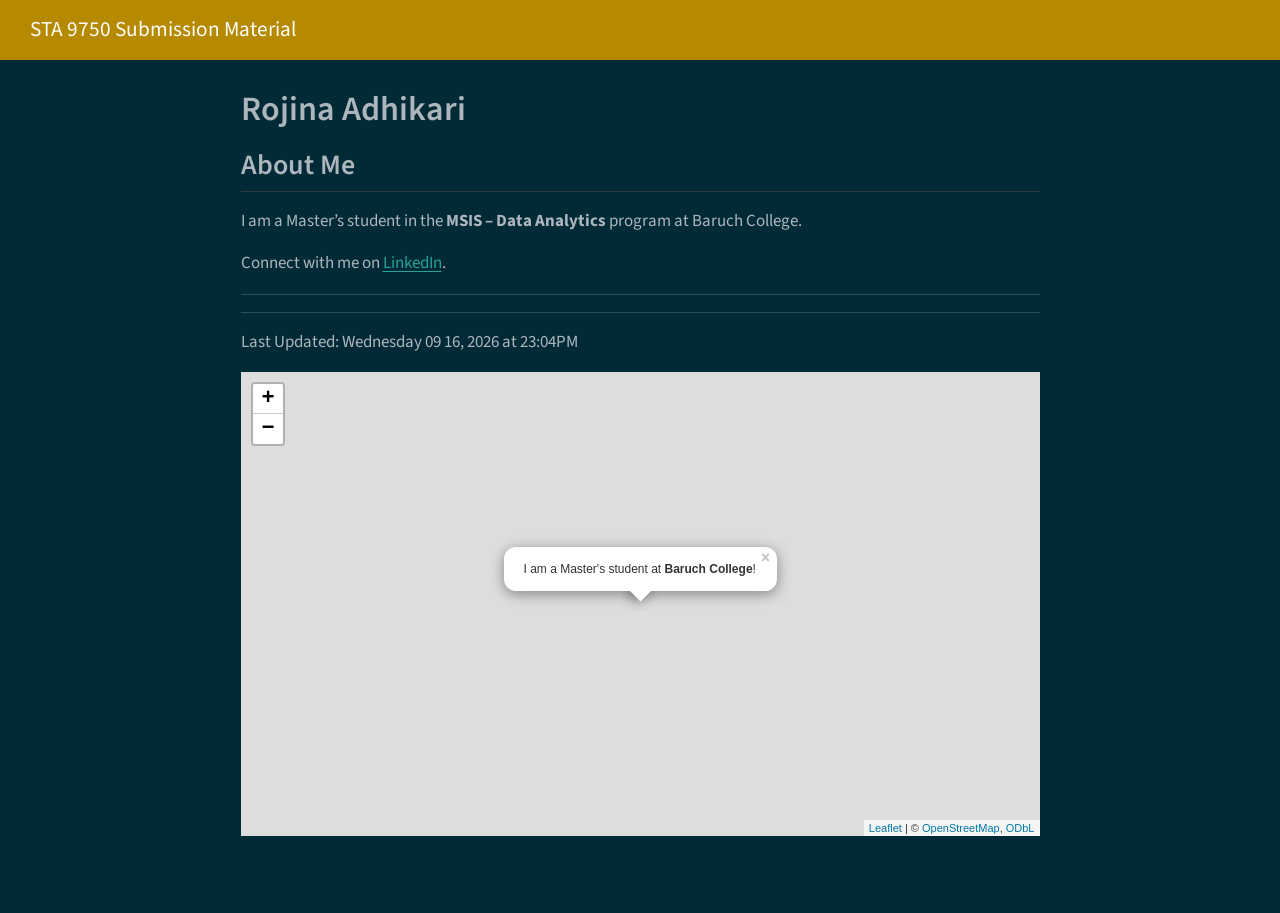
==== docs/index.html @ 3c4ddb69 "adding shotheaa.jpeg to file pane and re-rendering index.qmd" ====
<!DOCTYPE html>
<html xmlns="http://www.w3.org/1999/xhtml" lang="en" xml:lang="en"><head>

<meta charset="utf-8">
<meta name="generator" content="quarto-1.10.18">

<meta name="viewport" content="width=device-width, initial-scale=1.0, user-scalable=yes">


<title>Rojina Adhikari – STA 9750 Submission Material</title>
<style>
/* Default styles provided by pandoc.
** See https://pandoc.org/MANUAL.html#variables-for-html for config info.
*/
span.smallcaps{font-variant: small-caps;}
div.columns{display: flex; gap: 1.5em;}
div.column{flex: auto;}
@media screen {
div.columns{gap: min(4vw, 1.5em);}
div.column{overflow-x: auto;}
}
div.hanging-indent{margin-left: 1.5em; text-indent: -1.5em;}
ul.task-list{list-style: none;}
ul.task-list li input[type="checkbox"] {
  width: 0.8em;
  margin: 0 0.8em 0.2em -1em; /* quarto-specific, see https://github.com/quarto-dev/quarto-cli/issues/4556 */ 
  vertical-align: middle;
}
</style>


<script src="site_libs/quarto-nav/quarto-nav.js"></script>
<script src="site_libs/quarto-nav/headroom.min.js"></script>
<script src="site_libs/clipboard/clipboard.min.js"></script>
<script src="site_libs/quarto-search/autocomplete.umd.js"></script>
<script src="site_libs/quarto-search/fuse.min.js"></script>
<script src="site_libs/quarto-search/quarto-search.js"></script>
<meta name="quarto:offset" content="./">
<script src="site_libs/quarto-html/quarto.js" type="module"></script>
<script src="site_libs/quarto-html/tabsets/tabsets.js" type="module"></script>
<script src="site_libs/quarto-html/popper.min.js"></script>
<script src="site_libs/quarto-html/tippy.umd.min.js"></script>
<script src="site_libs/quarto-html/anchor.min.js"></script>
<link href="site_libs/quarto-html/tippy.css" rel="stylesheet">
<link href="site_libs/quarto-html/quarto-syntax-highlighting-dark-b85bc7c33db8c58e0ec93c3465666fed.css" rel="stylesheet" id="quarto-text-highlighting-styles">
<script src="site_libs/bootstrap/bootstrap.min.js"></script>
<link href="site_libs/bootstrap/bootstrap-icons.css" rel="stylesheet">
<link href="site_libs/bootstrap/bootstrap-e29577d297258c331f65b397c9de7416.min.css" rel="stylesheet" append-hash="true" id="quarto-bootstrap" data-mode="dark">
<script id="quarto-search-options" type="application/json">{
  "location": "navbar",
  "copy-button": false,
  "collapse-after": 3,
  "panel-placement": "end",
  "type": "overlay",
  "limit": 50,
  "keyboard-shortcut": [
    "f",
    "/",
    "s"
  ],
  "show-item-context": false,
  "language": {
    "search-no-results-text": "No results",
    "search-matching-documents-text": "matching documents",
    "search-copy-link-title": "Copy link to search",
    "search-hide-matches-text": "Hide additional matches",
    "search-more-match-text": "more match in this document",
    "search-more-matches-text": "more matches in this document",
    "search-clear-button-title": "Clear",
    "search-text-placeholder": "",
    "search-detached-cancel-button-title": "Cancel",
    "search-submit-button-title": "Submit",
    "search-label": "Search"
  }
}</script>
<link href="site_libs/htmltools-fill-0.5.9/fill.css" rel="stylesheet">
<script src="site_libs/htmlwidgets-1.6.4/htmlwidgets.js"></script>
<script src="site_libs/jquery-3.6.0/jquery-3.6.0.min.js"></script>
<link href="site_libs/leaflet-1.3.1/leaflet.css" rel="stylesheet">
<script src="site_libs/leaflet-1.3.1/leaflet.js"></script>
<link href="site_libs/leafletfix-1.0.0/leafletfix.css" rel="stylesheet">
<script src="site_libs/proj4-2.6.2/proj4.min.js"></script>
<script src="site_libs/Proj4Leaflet-1.0.1/proj4leaflet.js"></script>
<link href="site_libs/rstudio_leaflet-1.3.1/rstudio_leaflet.css" rel="stylesheet">
<script src="site_libs/leaflet-binding-2.2.3/leaflet.js"></script>


</head>

<body class="nav-fixed fullcontent quarto-light">

<div id="quarto-search-results"></div>
  <header id="quarto-header" class="headroom fixed-top">
    <nav class="navbar navbar-expand-lg " data-bs-theme="dark">
      <div class="navbar-container container-fluid">
      <div class="navbar-brand-container mx-auto">
    <a class="navbar-brand" href="./index.html">
    <span class="navbar-title">STA 9750 Submission Material</span>
    </a>
  </div>
        <div class="quarto-navbar-tools tools-end">
</div>
      </div> <!-- /container-fluid -->
    </nav>
</header>
<!-- content -->
<div id="quarto-content" class="quarto-container page-columns page-rows-contents page-layout-article page-navbar">
<!-- sidebar -->
<!-- margin-sidebar -->
    
<!-- main -->
<main class="content" id="quarto-document-content">

<header id="title-block-header" class="quarto-title-block default">
<div class="quarto-title">
<h1 class="title">Rojina Adhikari</h1>
</div>



<div class="quarto-title-meta">

    
  
    
  </div>
  


</header>


<section id="about-me" class="level2">
<h2 class="anchored" data-anchor-id="about-me">About Me</h2>
<p>I am a Master’s student in the <strong>MSIS – Data Analytics</strong> program at Baruch College.</p>
<p>Connect with me on <a href="https://www.linkedin.com/in/rojina-adhikari-506b01144/">LinkedIn</a>.</p>
<hr>
<hr>
<p>Last Updated: Wednesday 09 16, 2026 at 23:04PM</p>
<div class="cell">
<div class="cell-output-display">
<div class="leaflet html-widget html-fill-item" id="htmlwidget-30b419564582009ee73a" style="width:100%;height:464px;"></div>
<script type="application/json" data-for="htmlwidget-30b419564582009ee73a">{"x":{"options":{"crs":{"crsClass":"L.CRS.EPSG3857","code":null,"proj4def":null,"projectedBounds":null,"options":{}}},"calls":[{"method":"addTiles","args":["https://{s}.tile.openstreetmap.org/{z}/{x}/{y}.png",null,null,{"minZoom":0,"maxZoom":18,"tileSize":256,"subdomains":"abc","errorTileUrl":"","tms":false,"noWrap":false,"zoomOffset":0,"zoomReverse":false,"opacity":1,"zIndex":1,"detectRetina":false,"attribution":"&copy; <a href=\"https://openstreetmap.org/copyright/\">OpenStreetMap<\/a>,  <a href=\"https://opendatacommons.org/licenses/odbl/\">ODbL<\/a>"}]},{"method":"addPopups","args":[40.74028,-73.98333,"I am a Master's student at <b>Baruch College<\/b>!",null,null,{"maxWidth":300,"minWidth":50,"autoPan":true,"keepInView":false,"closeButton":true,"className":""}]}],"setView":[[40.74028,-73.98333],17,[]],"limits":{"lat":[40.74028,40.74028],"lng":[-73.98333,-73.98333]}},"evals":[],"jsHooks":[]}</script>
</div>
</div>


</section>

</main> <!-- /main -->
<script id="quarto-html-after-body" type="application/javascript">
  window.document.addEventListener("DOMContentLoaded", function (event) {
    const icon = "";
    const anchorJS = new window.AnchorJS();
    anchorJS.options = {
      placement: 'right',
      icon: icon
    };
    anchorJS.add('.anchored');
    const isCodeAnnotation = (el) => {
      for (const clz of el.classList) {
        if (clz.startsWith('code-annotation-')) {                     
          return true;
        }
      }
      return false;
    }
    const onCopySuccess = function(e) {
      // button target
      const button = e.trigger;
      // don't keep focus
      button.blur();
      // flash "checked"
      button.classList.add('code-copy-button-checked');
      var currentTitle = button.getAttribute("title");
      button.setAttribute("title", "Copied!");
      let tooltip;
      if (window.bootstrap) {
        button.setAttribute("data-bs-toggle", "tooltip");
        button.setAttribute("data-bs-placement", "left");
        button.setAttribute("data-bs-title", "Copied!");
        tooltip = new bootstrap.Tooltip(button, 
          { trigger: "manual", 
            customClass: "code-copy-button-tooltip",
            offset: [0, -8]});
        tooltip.show();    
      }
      setTimeout(function() {
        if (tooltip) {
          tooltip.hide();
          button.removeAttribute("data-bs-title");
          button.removeAttribute("data-bs-toggle");
          button.removeAttribute("data-bs-placement");
        }
        button.setAttribute("title", currentTitle);
        button.classList.remove('code-copy-button-checked');
      }, 1000);
      // clear code selection
      e.clearSelection();
    }
    const getTextToCopy = function(trigger) {
      const outerScaffold = trigger.parentElement.cloneNode(true);
      const codeEl = outerScaffold.querySelector('code');
      for (const childEl of codeEl.children) {
        if (isCodeAnnotation(childEl)) {
          childEl.remove();
        }
      }
      return codeEl.innerText;
    }
    const clipboard = new window.ClipboardJS('.code-copy-button:not([data-in-quarto-modal])', {
      text: getTextToCopy
    });
    clipboard.on('success', onCopySuccess);
    if (window.document.getElementById('quarto-embedded-source-code-modal')) {
      const clipboardModal = new window.ClipboardJS('.code-copy-button[data-in-quarto-modal]', {
        text: getTextToCopy,
        container: window.document.getElementById('quarto-embedded-source-code-modal')
      });
      clipboardModal.on('success', onCopySuccess);
    }
      var localhostRegex = new RegExp(/^(?:http|https):\/\/localhost\:?[0-9]*\//);
      var mailtoRegex = new RegExp(/^mailto:/);
        var filterRegex = new RegExp("https:\/\/rojina-adhikari1\.github\.io\/STA9750-2026-FALL\/");
      var isInternal = (href) => {
          return filterRegex.test(href) || localhostRegex.test(href) || mailtoRegex.test(href);
      }
      // Inspect non-navigation links and adorn them if external
     var links = window.document.querySelectorAll('a[href]:not(.nav-link):not(.navbar-brand):not(.toc-action):not(.sidebar-link):not(.sidebar-item-toggle):not(.pagination-link):not(.no-external):not([aria-hidden]):not(.dropdown-item):not(.quarto-navigation-tool):not(.about-link)');
      for (var i=0; i<links.length; i++) {
        const link = links[i];
        if (!isInternal(link.href)) {
          // undo the damage that might have been done by quarto-nav.js in the case of
          // links that we want to consider external
          if (link.dataset.originalHref !== undefined) {
            link.href = link.dataset.originalHref;
          }
        }
      }
    function tippyHover(el, contentFn, onTriggerFn, onUntriggerFn) {
      const config = {
        allowHTML: true,
        maxWidth: 500,
        delay: 100,
        arrow: false,
        appendTo: function(el) {
            return el.parentElement;
        },
        interactive: true,
        interactiveBorder: 10,
        theme: 'quarto',
        placement: 'bottom-start',
      };
      if (contentFn) {
        config.content = contentFn;
      }
      if (onTriggerFn) {
        config.onTrigger = onTriggerFn;
      }
      if (onUntriggerFn) {
        config.onUntrigger = onUntriggerFn;
      }
      window.tippy(el, config); 
    }
    const noterefs = window.document.querySelectorAll('a[role="doc-noteref"]');
    for (var i=0; i<noterefs.length; i++) {
      const ref = noterefs[i];
      tippyHover(ref, function() {
        // use id or data attribute instead here
        let href = ref.getAttribute('data-footnote-href') || ref.getAttribute('href');
        try { href = new URL(href).hash; } catch {}
        const id = href.replace(/^#\/?/, "");
        const note = window.document.getElementById(id);
        if (note) {
          return note.innerHTML;
        } else {
          return "";
        }
      });
    }
    const xrefs = window.document.querySelectorAll('a.quarto-xref');
    const processXRef = (id, note) => {
      // Strip column container classes
      const stripColumnClz = (el) => {
        el.classList.remove("page-full", "page-columns");
        if (el.children) {
          for (const child of el.children) {
            stripColumnClz(child);
          }
        }
      }
      stripColumnClz(note)
      if (id === null || id.startsWith('sec-')) {
        // Special case sections, only their first couple elements
        const container = document.createElement("div");
        if (note.children && note.children.length > 2) {
          container.appendChild(note.children[0].cloneNode(true));
          for (let i = 1; i < note.children.length; i++) {
            const child = note.children[i];
            if (child.tagName === "P" && child.innerText === "") {
              continue;
            } else {
              container.appendChild(child.cloneNode(true));
              break;
            }
          }
          if (window.Quarto?.typesetMath) {
            window.Quarto.typesetMath(container);
          }
          return container.innerHTML
        } else {
          if (window.Quarto?.typesetMath) {
            window.Quarto.typesetMath(note);
          }
          return note.innerHTML;
        }
      } else {
        // Remove any anchor links if they are present
        const anchorLink = note.querySelector('a.anchorjs-link');
        if (anchorLink) {
          anchorLink.remove();
        }
        if (window.Quarto?.typesetMath) {
          window.Quarto.typesetMath(note);
        }
        if (note.classList.contains("callout")) {
          return note.outerHTML;
        } else {
          return note.innerHTML;
        }
      }
    }
    for (var i=0; i<xrefs.length; i++) {
      const xref = xrefs[i];
      tippyHover(xref, undefined, function(instance) {
        instance.disable();
        let url = xref.getAttribute('href');
        let hash = undefined; 
        if (url.startsWith('#')) {
          hash = url;
        } else {
          try { hash = new URL(url).hash; } catch {}
        }
        if (hash) {
          const id = hash.replace(/^#\/?/, "");
          const note = window.document.getElementById(id);
          if (note !== null) {
            try {
              const html = processXRef(id, note.cloneNode(true));
              instance.setContent(html);
            } finally {
              instance.enable();
              instance.show();
            }
          } else {
            // See if we can fetch this
            fetch(url.split('#')[0])
            .then(res => res.text())
            .then(html => {
              const parser = new DOMParser();
              const htmlDoc = parser.parseFromString(html, "text/html");
              const note = htmlDoc.getElementById(id);
              if (note !== null) {
                const html = processXRef(id, note);
                instance.setContent(html);
              } 
            }).finally(() => {
              instance.enable();
              instance.show();
            });
          }
        } else {
          // See if we can fetch a full url (with no hash to target)
          // This is a special case and we should probably do some content thinning / targeting
          fetch(url)
          .then(res => res.text())
          .then(html => {
            const parser = new DOMParser();
            const htmlDoc = parser.parseFromString(html, "text/html");
            const note = htmlDoc.querySelector('main.content');
            if (note !== null) {
              // This should only happen for chapter cross references
              // (since there is no id in the URL)
              // remove the first header
              if (note.children.length > 0 && note.children[0].tagName === "HEADER") {
                note.children[0].remove();
              }
              const html = processXRef(null, note);
              instance.setContent(html);
            } 
          }).finally(() => {
            instance.enable();
            instance.show();
          });
        }
      }, function(instance) {
      });
    }
        let selectedAnnoteEl;
        const selectorForAnnotation = ( cell, annotation) => {
          let cellAttr = 'data-code-cell="' + cell + '"';
          let lineAttr = 'data-code-annotation="' +  annotation + '"';
          const selector = 'span[' + cellAttr + '][' + lineAttr + ']';
          return selector;
        }
        const selectCodeLines = (annoteEl) => {
          const doc = window.document;
          const targetCell = annoteEl.getAttribute("data-target-cell");
          const targetAnnotation = annoteEl.getAttribute("data-target-annotation");
          const annoteSpan = window.document.querySelector(selectorForAnnotation(targetCell, targetAnnotation));
          const lines = annoteSpan.getAttribute("data-code-lines").split(",");
          const lineIds = lines.map((line) => {
            return targetCell + "-" + line;
          })
          let top = null;
          let height = null;
          let parent = null;
          if (lineIds.length > 0) {
              //compute the position of the single el (top and bottom and make a div)
              const el = window.document.getElementById(lineIds[0]);
              top = el.offsetTop;
              height = el.offsetHeight;
              parent = el.parentElement.parentElement;
            if (lineIds.length > 1) {
              const lastEl = window.document.getElementById(lineIds[lineIds.length - 1]);
              const bottom = lastEl.offsetTop + lastEl.offsetHeight;
              height = bottom - top;
            }
            if (top !== null && height !== null && parent !== null) {
              // cook up a div (if necessary) and position it 
              let div = window.document.getElementById("code-annotation-line-highlight");
              if (div === null) {
                div = window.document.createElement("div");
                div.setAttribute("id", "code-annotation-line-highlight");
                div.style.position = 'absolute';
                parent.appendChild(div);
              }
              div.style.top = top - 2 + "px";
              div.style.height = height + 4 + "px";
              div.style.left = 0;
              let gutterDiv = window.document.getElementById("code-annotation-line-highlight-gutter");
              if (gutterDiv === null) {
                gutterDiv = window.document.createElement("div");
                gutterDiv.setAttribute("id", "code-annotation-line-highlight-gutter");
                gutterDiv.style.position = 'absolute';
                const codeCell = window.document.getElementById(targetCell);
                const gutter = codeCell.querySelector('.code-annotation-gutter');
                gutter.appendChild(gutterDiv);
              }
              gutterDiv.style.top = top - 2 + "px";
              gutterDiv.style.height = height + 4 + "px";
            }
            selectedAnnoteEl = annoteEl;
          }
        };
        const unselectCodeLines = () => {
          const elementsIds = ["code-annotation-line-highlight", "code-annotation-line-highlight-gutter"];
          elementsIds.forEach((elId) => {
            const div = window.document.getElementById(elId);
            if (div) {
              div.remove();
            }
          });
          selectedAnnoteEl = undefined;
        };
          // Handle positioning of the toggle
      window.addEventListener(
        "resize",
        throttle(() => {
          elRect = undefined;
          if (selectedAnnoteEl) {
            selectCodeLines(selectedAnnoteEl);
          }
        }, 10)
      );
      function throttle(fn, ms) {
      let throttle = false;
      let timer;
        return (...args) => {
          if(!throttle) { // first call gets through
              fn.apply(this, args);
              throttle = true;
          } else { // all the others get throttled
              if(timer) clearTimeout(timer); // cancel #2
              timer = setTimeout(() => {
                fn.apply(this, args);
                timer = throttle = false;
              }, ms);
          }
        };
      }
        // Attach click handler to the DT
        const annoteDls = window.document.querySelectorAll('dt[data-target-cell]');
        for (const annoteDlNode of annoteDls) {
          annoteDlNode.addEventListener('click', (event) => {
            const clickedEl = event.target;
            if (clickedEl !== selectedAnnoteEl) {
              unselectCodeLines();
              const activeEl = window.document.querySelector('dt[data-target-cell].code-annotation-active');
              if (activeEl) {
                activeEl.classList.remove('code-annotation-active');
              }
              selectCodeLines(clickedEl);
              clickedEl.classList.add('code-annotation-active');
            } else {
              // Unselect the line
              unselectCodeLines();
              clickedEl.classList.remove('code-annotation-active');
            }
          });
        }
    const findCites = (el) => {
      const parentEl = el.parentElement;
      if (parentEl) {
        const cites = parentEl.dataset.cites;
        if (cites) {
          return {
            el,
            cites: cites.split(' ')
          };
        } else {
          return findCites(el.parentElement)
        }
      } else {
        return undefined;
      }
    };
    var bibliorefs = window.document.querySelectorAll('a[role="doc-biblioref"]');
    for (var i=0; i<bibliorefs.length; i++) {
      const ref = bibliorefs[i];
      const citeInfo = findCites(ref);
      if (citeInfo) {
        tippyHover(citeInfo.el, function() {
          var popup = window.document.createElement('div');
          citeInfo.cites.forEach(function(cite) {
            var citeDiv = window.document.createElement('div');
            citeDiv.classList.add('hanging-indent');
            citeDiv.classList.add('csl-entry');
            var biblioDiv = window.document.getElementById('ref-' + cite);
            if (biblioDiv) {
              citeDiv.innerHTML = biblioDiv.innerHTML;
            }
            popup.appendChild(citeDiv);
          });
          return popup.innerHTML;
        });
      }
    }
  });
  </script>
</div> <!-- /content -->




</body></html>
---- docs/site_libs/quarto-html/tippy.css ----
.tippy-box[data-animation=fade][data-state=hidden]{opacity:0}[data-tippy-root]{max-width:calc(100vw - 10px)}.tippy-box{position:relative;background-color:#333;color:#fff;border-radius:4px;font-size:14px;line-height:1.4;white-space:normal;outline:0;transition-property:transform,visibility,opacity}.tippy-box[data-placement^=top]>.tippy-arrow{bottom:0}.tippy-box[data-placement^=top]>.tippy-arrow:before{bottom:-7px;left:0;border-width:8px 8px 0;border-top-color:initial;transform-origin:center top}.tippy-box[data-placement^=bottom]>.tippy-arrow{top:0}.tippy-box[data-placement^=bottom]>.tippy-arrow:before{top:-7px;left:0;border-width:0 8px 8px;border-bottom-color:initial;transform-origin:center bottom}.tippy-box[data-placement^=left]>.tippy-arrow{right:0}.tippy-box[data-placement^=left]>.tippy-arrow:before{border-width:8px 0 8px 8px;border-left-color:initial;right:-7px;transform-origin:center left}.tippy-box[data-placement^=right]>.tippy-arrow{left:0}.tippy-box[data-placement^=right]>.tippy-arrow:before{left:-7px;border-width:8px 8px 8px 0;border-right-color:initial;transform-origin:center right}.tippy-box[data-inertia][data-state=visible]{transition-timing-function:cubic-bezier(.54,1.5,.38,1.11)}.tippy-arrow{width:16px;height:16px;color:#333}.tippy-arrow:before{content:"";position:absolute;border-color:transparent;border-style:solid}.tippy-content{position:relative;padding:5px 9px;z-index:1}
---- docs/site_libs/quarto-html/quarto-syntax-highlighting-dark-b85bc7c33db8c58e0ec93c3465666fed.css ----
/* quarto syntax highlight colors */
:root {
  --quarto-hl-al-color: #f07178;
  --quarto-hl-an-color: #d4d0ab;
  --quarto-hl-at-color: #00e0e0;
  --quarto-hl-bn-color: #d4d0ab;
  --quarto-hl-bu-color: #abe338;
  --quarto-hl-ch-color: #abe338;
  --quarto-hl-co-color: #f8f8f2;
  --quarto-hl-cv-color: #ffd700;
  --quarto-hl-cn-color: #ffd700;
  --quarto-hl-cf-color: #ffa07a;
  --quarto-hl-dt-color: #ffa07a;
  --quarto-hl-dv-color: #d4d0ab;
  --quarto-hl-do-color: #f8f8f2;
  --quarto-hl-er-color: #f07178;
  --quarto-hl-ex-color: #00e0e0;
  --quarto-hl-fl-color: #d4d0ab;
  --quarto-hl-fu-color: #ffa07a;
  --quarto-hl-im-color: #abe338;
  --quarto-hl-in-color: #d4d0ab;
  --quarto-hl-kw-color: #ffa07a;
  --quarto-hl-op-color: #ffa07a;
  --quarto-hl-ot-color: #00e0e0;
  --quarto-hl-pp-color: #dcc6e0;
  --quarto-hl-re-color: #00e0e0;
  --quarto-hl-sc-color: #abe338;
  --quarto-hl-ss-color: #abe338;
  --quarto-hl-st-color: #abe338;
  --quarto-hl-va-color: #00e0e0;
  --quarto-hl-vs-color: #abe338;
  --quarto-hl-wa-color: #dcc6e0;
}

/* other quarto variables */
:root {
  --quarto-font-monospace: SFMono-Regular, Menlo, Monaco, Consolas, "Liberation Mono", "Courier New", monospace;
}

/* syntax highlight based on Pandoc's rules */
pre > code.sourceCode > span {
  color: #f8f8f2;
}

code.sourceCode > span {
  color: #f8f8f2;
}

div.sourceCode,
div.sourceCode pre.sourceCode {
  color: #f8f8f2;
}

/* Normal */
code span {
  color: #f8f8f2;
}

/* Alert */
code span.al {
  color: #f07178;
}

/* Annotation */
code span.an {
  color: #d4d0ab;
}

/* Attribute */
code span.at {
  color: #00e0e0;
}

/* BaseN */
code span.bn {
  color: #d4d0ab;
}

/* BuiltIn */
code span.bu {
  color: #abe338;
}

/* ControlFlow */
code span.cf {
  font-weight: bold;
  color: #ffa07a;
}

/* Char */
code span.ch {
  color: #abe338;
}

/* Constant */
code span.cn {
  color: #ffd700;
}

/* Comment */
code span.co {
  font-style: italic;
  color: #f8f8f2;
}

/* CommentVar */
code span.cv {
  color: #ffd700;
}

/* Documentation */
code span.do {
  color: #f8f8f2;
}

/* DataType */
code span.dt {
  color: #ffa07a;
}

/* DecVal */
code span.dv {
  color: #d4d0ab;
}

/* Error */
code span.er {
  color: #f07178;
  text-decoration: underline;
}

/* Extension */
code span.ex {
  font-weight: bold;
  color: #00e0e0;
}

/* Float */
code span.fl {
  color: #d4d0ab;
}

/* Function */
code span.fu {
  color: #ffa07a;
}

/* Import */
code span.im {
  color: #abe338;
}

/* Information */
code span.in {
  color: #d4d0ab;
}

/* Keyword */
code span.kw {
  font-weight: bold;
  color: #ffa07a;
}

/* Operator */
code span.op {
  color: #ffa07a;
}

/* Other */
code span.ot {
  color: #00e0e0;
}

/* Preprocessor */
code span.pp {
  color: #dcc6e0;
}

/* RegionMarker */
code span.re {
  background-color: #f8f8f2;
  color: #00e0e0;
}

/* SpecialChar */
code span.sc {
  color: #abe338;
}

/* SpecialString */
code span.ss {
  color: #abe338;
}

/* String */
code span.st {
  color: #abe338;
}

/* Variable */
code span.va {
  color: #00e0e0;
}

/* VerbatimString */
code span.vs {
  color: #abe338;
}

/* Warning */
code span.wa {
  color: #dcc6e0;
}

.prevent-inlining {
  content: "</";
}

/*# sourceMappingURL=4ed8f1090dec6531da29ab00902aa718.css.map */
---- docs/site_libs/htmltools-fill-0.5.9/fill.css ----
@layer htmltools {
  .html-fill-container {
    display: flex;
    flex-direction: column;
    /* Prevent the container from expanding vertically or horizontally beyond its
    parent's constraints. */
    min-height: 0;
    min-width: 0;
  }
  .html-fill-container > .html-fill-item {
    /* Fill items can grow and shrink freely within
    available vertical space in fillable container */
    flex: 1 1 auto;
    min-height: 0;
    min-width: 0;
  }
  .html-fill-container > :not(.html-fill-item) {
    /* Prevent shrinking or growing of non-fill items */
    flex: 0 0 auto;
  }
}
---- docs/site_libs/leafletfix-1.0.0/leafletfix.css ----
/* Work around CSS properties introduced on img by bootstrap */
img.leaflet-tile {
  padding: 0;
  margin: 0;
  border-radius: 0;
  border: none;
}
.leaflet .info {
  padding: 6px 8px;
  font: 14px/16px Arial, Helvetica, sans-serif;
  background: white;
  background: rgba(255,255,255,0.8);
  box-shadow: 0 0 15px rgba(0,0,0,0.2);
  border-radius: 5px;
}
.leaflet .legend {
  line-height: 18px;
  color: #555;
}
.leaflet .legend svg text {
  fill: #555;
}
.leaflet .legend svg line {
  stroke: #555;
}
.leaflet .legend i {
  width: 18px;
  height: 18px;
  margin-right: 4px;
  opacity: 0.7;
  display: inline-block;
  vertical-align: top;
  /*For IE 7*/
  zoom: 1;
  *display: inline;
}
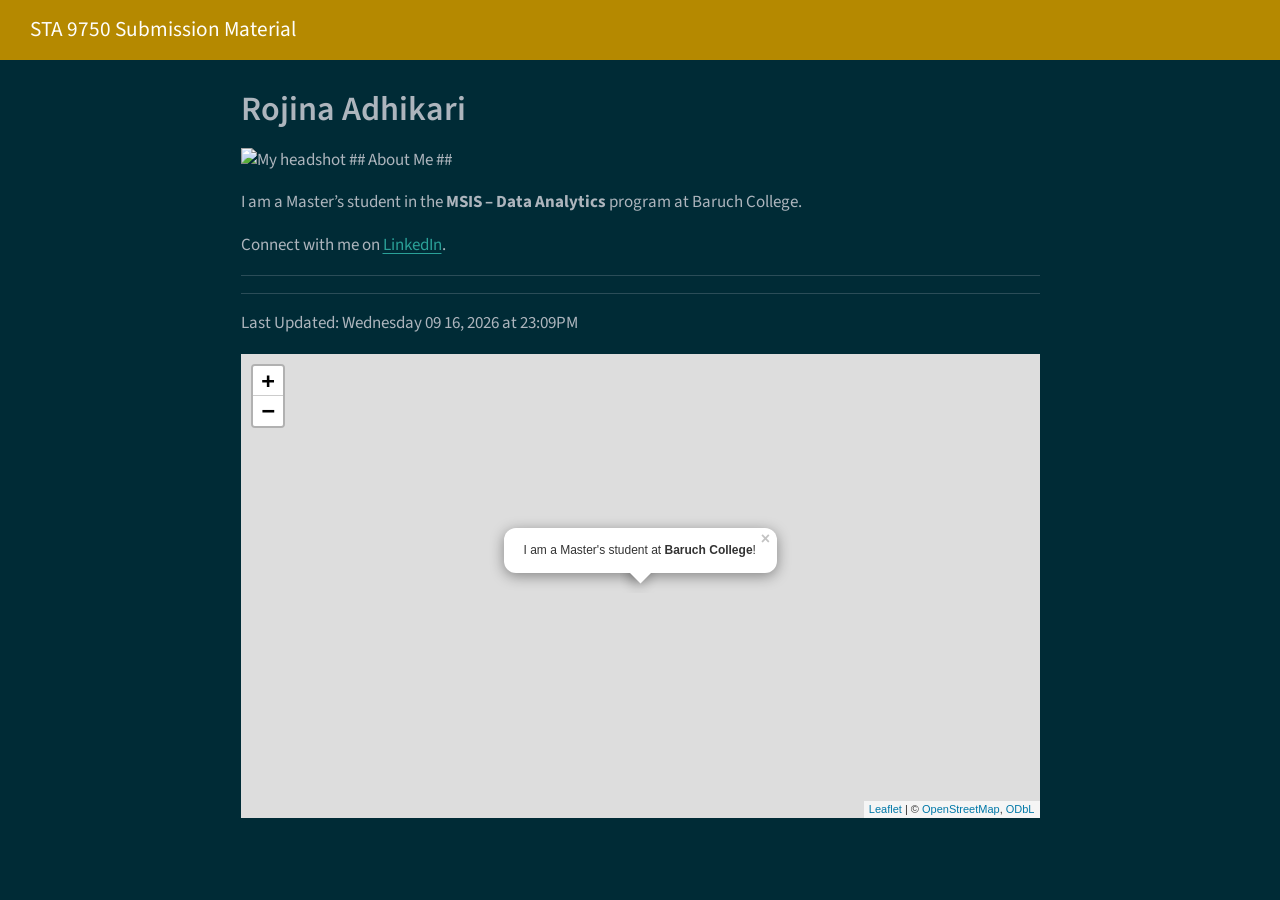
==== commit 7f340d01: "adding headshot image to the index.qmd" ====
--- a/docs/index.html
+++ b/docs/index.html
@@ -130,22 +130,20 @@
 </header>
 
 
-<section id="about-me" class="level2">
-<h2 class="anchored" data-anchor-id="about-me">About Me</h2>
+<p><img src="headshot.jpeg" class="img-fluid" alt="My headshot"> ## About Me ##</p>
 <p>I am a Master’s student in the <strong>MSIS – Data Analytics</strong> program at Baruch College.</p>
 <p>Connect with me on <a href="https://www.linkedin.com/in/rojina-adhikari-506b01144/">LinkedIn</a>.</p>
 <hr>
 <hr>
-<p>Last Updated: Wednesday 09 16, 2026 at 23:04PM</p>
+<p>Last Updated: Wednesday 09 16, 2026 at 23:09PM</p>
 <div class="cell">
 <div class="cell-output-display">
-<div class="leaflet html-widget html-fill-item" id="htmlwidget-30b419564582009ee73a" style="width:100%;height:464px;"></div>
-<script type="application/json" data-for="htmlwidget-30b419564582009ee73a">{"x":{"options":{"crs":{"crsClass":"L.CRS.EPSG3857","code":null,"proj4def":null,"projectedBounds":null,"options":{}}},"calls":[{"method":"addTiles","args":["https://{s}.tile.openstreetmap.org/{z}/{x}/{y}.png",null,null,{"minZoom":0,"maxZoom":18,"tileSize":256,"subdomains":"abc","errorTileUrl":"","tms":false,"noWrap":false,"zoomOffset":0,"zoomReverse":false,"opacity":1,"zIndex":1,"detectRetina":false,"attribution":"&copy; <a href=\"https://openstreetmap.org/copyright/\">OpenStreetMap<\/a>,  <a href=\"https://opendatacommons.org/licenses/odbl/\">ODbL<\/a>"}]},{"method":"addPopups","args":[40.74028,-73.98333,"I am a Master's student at <b>Baruch College<\/b>!",null,null,{"maxWidth":300,"minWidth":50,"autoPan":true,"keepInView":false,"closeButton":true,"className":""}]}],"setView":[[40.74028,-73.98333],17,[]],"limits":{"lat":[40.74028,40.74028],"lng":[-73.98333,-73.98333]}},"evals":[],"jsHooks":[]}</script>
+<div class="leaflet html-widget html-fill-item" id="htmlwidget-0f63ab8d647076b52229" style="width:100%;height:464px;"></div>
+<script type="application/json" data-for="htmlwidget-0f63ab8d647076b52229">{"x":{"options":{"crs":{"crsClass":"L.CRS.EPSG3857","code":null,"proj4def":null,"projectedBounds":null,"options":{}}},"calls":[{"method":"addTiles","args":["https://{s}.tile.openstreetmap.org/{z}/{x}/{y}.png",null,null,{"minZoom":0,"maxZoom":18,"tileSize":256,"subdomains":"abc","errorTileUrl":"","tms":false,"noWrap":false,"zoomOffset":0,"zoomReverse":false,"opacity":1,"zIndex":1,"detectRetina":false,"attribution":"&copy; <a href=\"https://openstreetmap.org/copyright/\">OpenStreetMap<\/a>,  <a href=\"https://opendatacommons.org/licenses/odbl/\">ODbL<\/a>"}]},{"method":"addPopups","args":[40.74028,-73.98333,"I am a Master's student at <b>Baruch College<\/b>!",null,null,{"maxWidth":300,"minWidth":50,"autoPan":true,"keepInView":false,"closeButton":true,"className":""}]}],"setView":[[40.74028,-73.98333],17,[]],"limits":{"lat":[40.74028,40.74028],"lng":[-73.98333,-73.98333]}},"evals":[],"jsHooks":[]}</script>
 </div>
 </div>
 
 
-</section>
 
 </main> <!-- /main -->
 <script id="quarto-html-after-body" type="application/javascript">
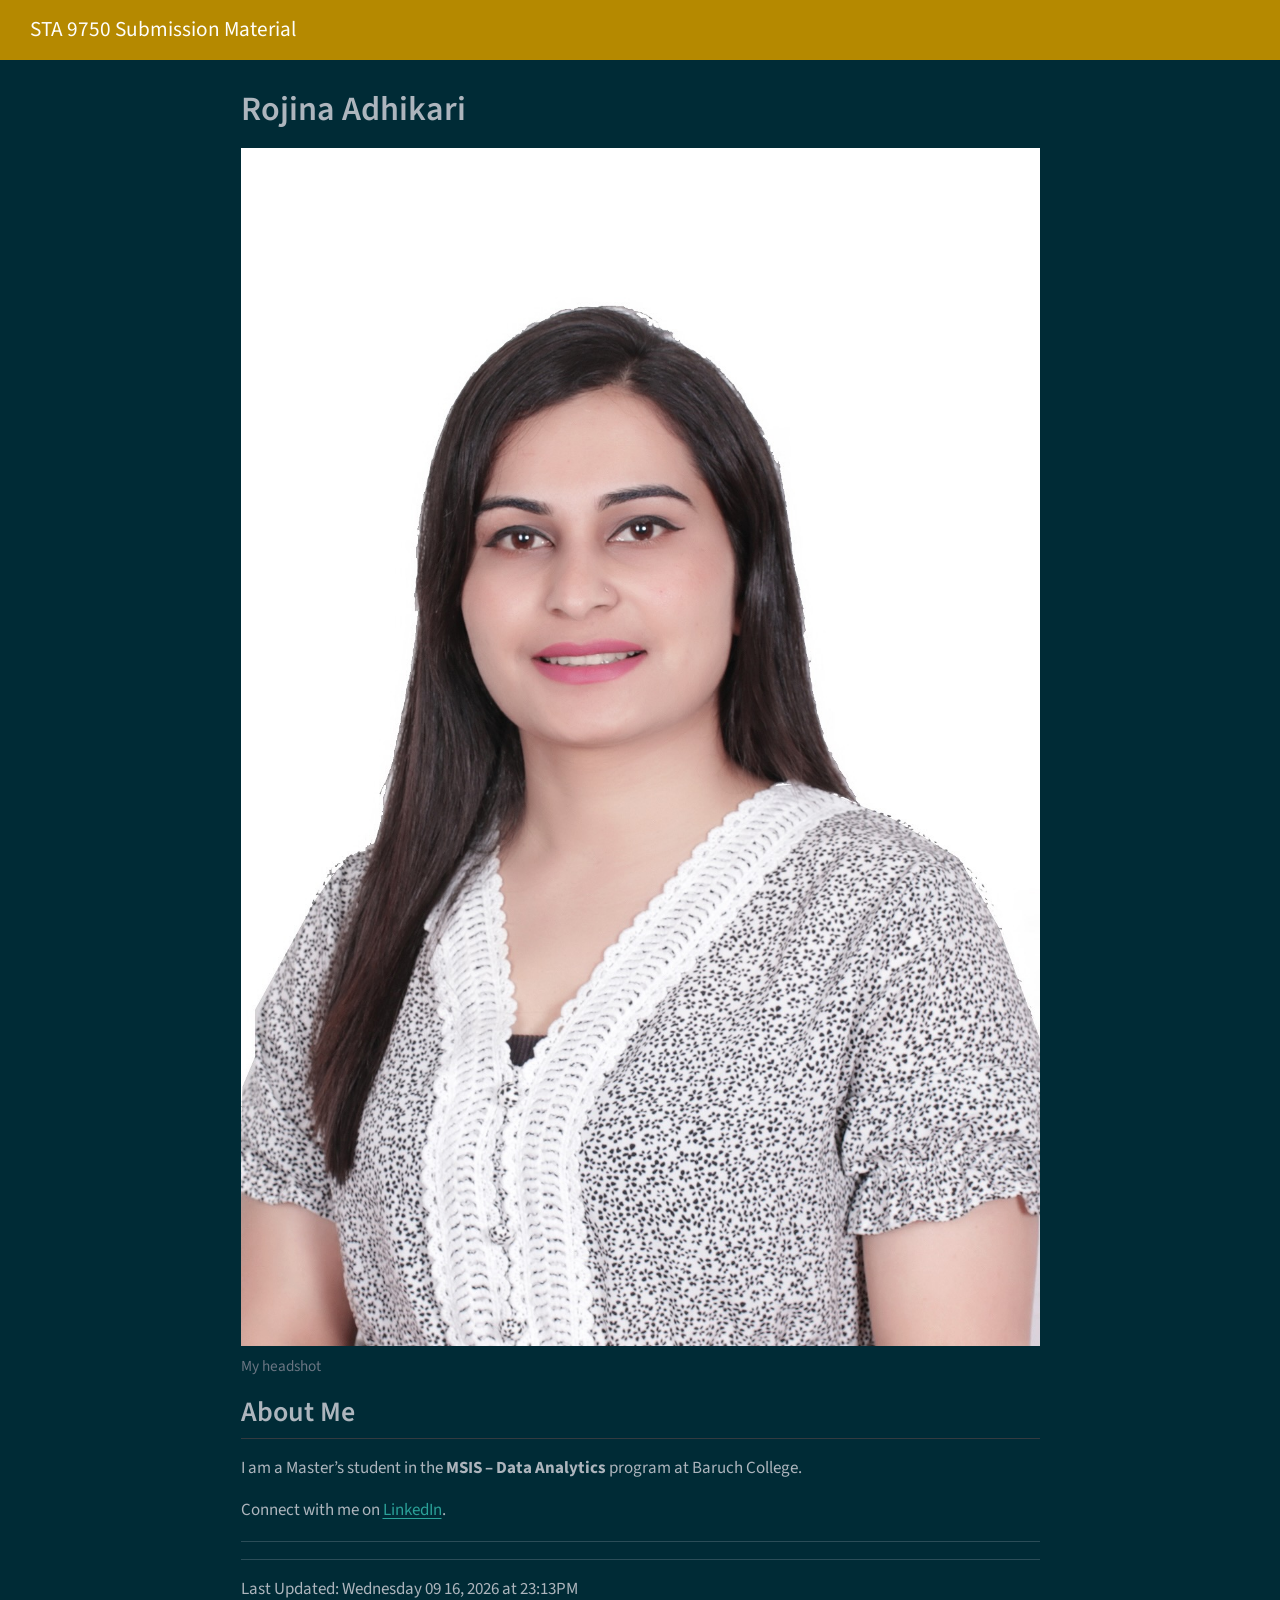
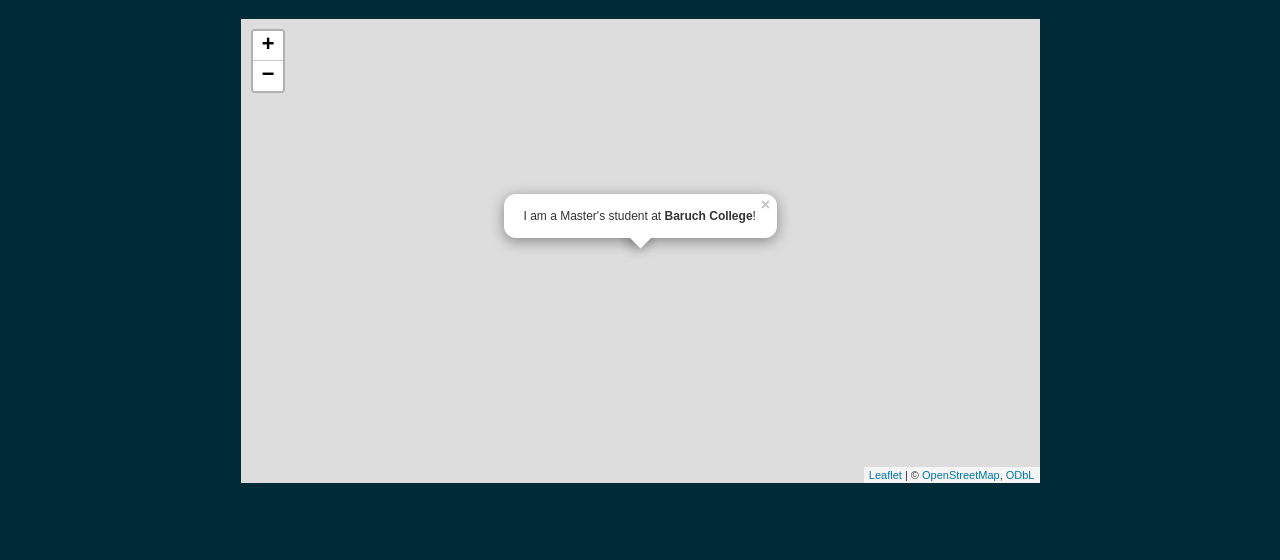
==== commit 6c3a77ee: "adding black space between image and about be line" ====
--- a/docs/index.html
+++ b/docs/index.html
@@ -130,20 +130,28 @@
 </header>
 
 
-<p><img src="headshot.jpeg" class="img-fluid" alt="My headshot"> ## About Me ##</p>
+<div class="quarto-figure quarto-figure-center">
+<figure class="figure">
+<p><img src="headshot.jpeg" class="img-fluid figure-img"></p>
+<figcaption>My headshot</figcaption>
+</figure>
+</div>
+<section id="about-me" class="level2">
+<h2 class="anchored" data-anchor-id="about-me">About Me</h2>
 <p>I am a Master’s student in the <strong>MSIS – Data Analytics</strong> program at Baruch College.</p>
 <p>Connect with me on <a href="https://www.linkedin.com/in/rojina-adhikari-506b01144/">LinkedIn</a>.</p>
 <hr>
 <hr>
-<p>Last Updated: Wednesday 09 16, 2026 at 23:09PM</p>
+<p>Last Updated: Wednesday 09 16, 2026 at 23:13PM</p>
 <div class="cell">
 <div class="cell-output-display">
-<div class="leaflet html-widget html-fill-item" id="htmlwidget-0f63ab8d647076b52229" style="width:100%;height:464px;"></div>
-<script type="application/json" data-for="htmlwidget-0f63ab8d647076b52229">{"x":{"options":{"crs":{"crsClass":"L.CRS.EPSG3857","code":null,"proj4def":null,"projectedBounds":null,"options":{}}},"calls":[{"method":"addTiles","args":["https://{s}.tile.openstreetmap.org/{z}/{x}/{y}.png",null,null,{"minZoom":0,"maxZoom":18,"tileSize":256,"subdomains":"abc","errorTileUrl":"","tms":false,"noWrap":false,"zoomOffset":0,"zoomReverse":false,"opacity":1,"zIndex":1,"detectRetina":false,"attribution":"&copy; <a href=\"https://openstreetmap.org/copyright/\">OpenStreetMap<\/a>,  <a href=\"https://opendatacommons.org/licenses/odbl/\">ODbL<\/a>"}]},{"method":"addPopups","args":[40.74028,-73.98333,"I am a Master's student at <b>Baruch College<\/b>!",null,null,{"maxWidth":300,"minWidth":50,"autoPan":true,"keepInView":false,"closeButton":true,"className":""}]}],"setView":[[40.74028,-73.98333],17,[]],"limits":{"lat":[40.74028,40.74028],"lng":[-73.98333,-73.98333]}},"evals":[],"jsHooks":[]}</script>
+<div class="leaflet html-widget html-fill-item" id="htmlwidget-5fe8af1d6cec881132e7" style="width:100%;height:464px;"></div>
+<script type="application/json" data-for="htmlwidget-5fe8af1d6cec881132e7">{"x":{"options":{"crs":{"crsClass":"L.CRS.EPSG3857","code":null,"proj4def":null,"projectedBounds":null,"options":{}}},"calls":[{"method":"addTiles","args":["https://{s}.tile.openstreetmap.org/{z}/{x}/{y}.png",null,null,{"minZoom":0,"maxZoom":18,"tileSize":256,"subdomains":"abc","errorTileUrl":"","tms":false,"noWrap":false,"zoomOffset":0,"zoomReverse":false,"opacity":1,"zIndex":1,"detectRetina":false,"attribution":"&copy; <a href=\"https://openstreetmap.org/copyright/\">OpenStreetMap<\/a>,  <a href=\"https://opendatacommons.org/licenses/odbl/\">ODbL<\/a>"}]},{"method":"addPopups","args":[40.74028,-73.98333,"I am a Master's student at <b>Baruch College<\/b>!",null,null,{"maxWidth":300,"minWidth":50,"autoPan":true,"keepInView":false,"closeButton":true,"className":""}]}],"setView":[[40.74028,-73.98333],17,[]],"limits":{"lat":[40.74028,40.74028],"lng":[-73.98333,-73.98333]}},"evals":[],"jsHooks":[]}</script>
 </div>
 </div>
 
 
+</section>
 
 </main> <!-- /main -->
 <script id="quarto-html-after-body" type="application/javascript">
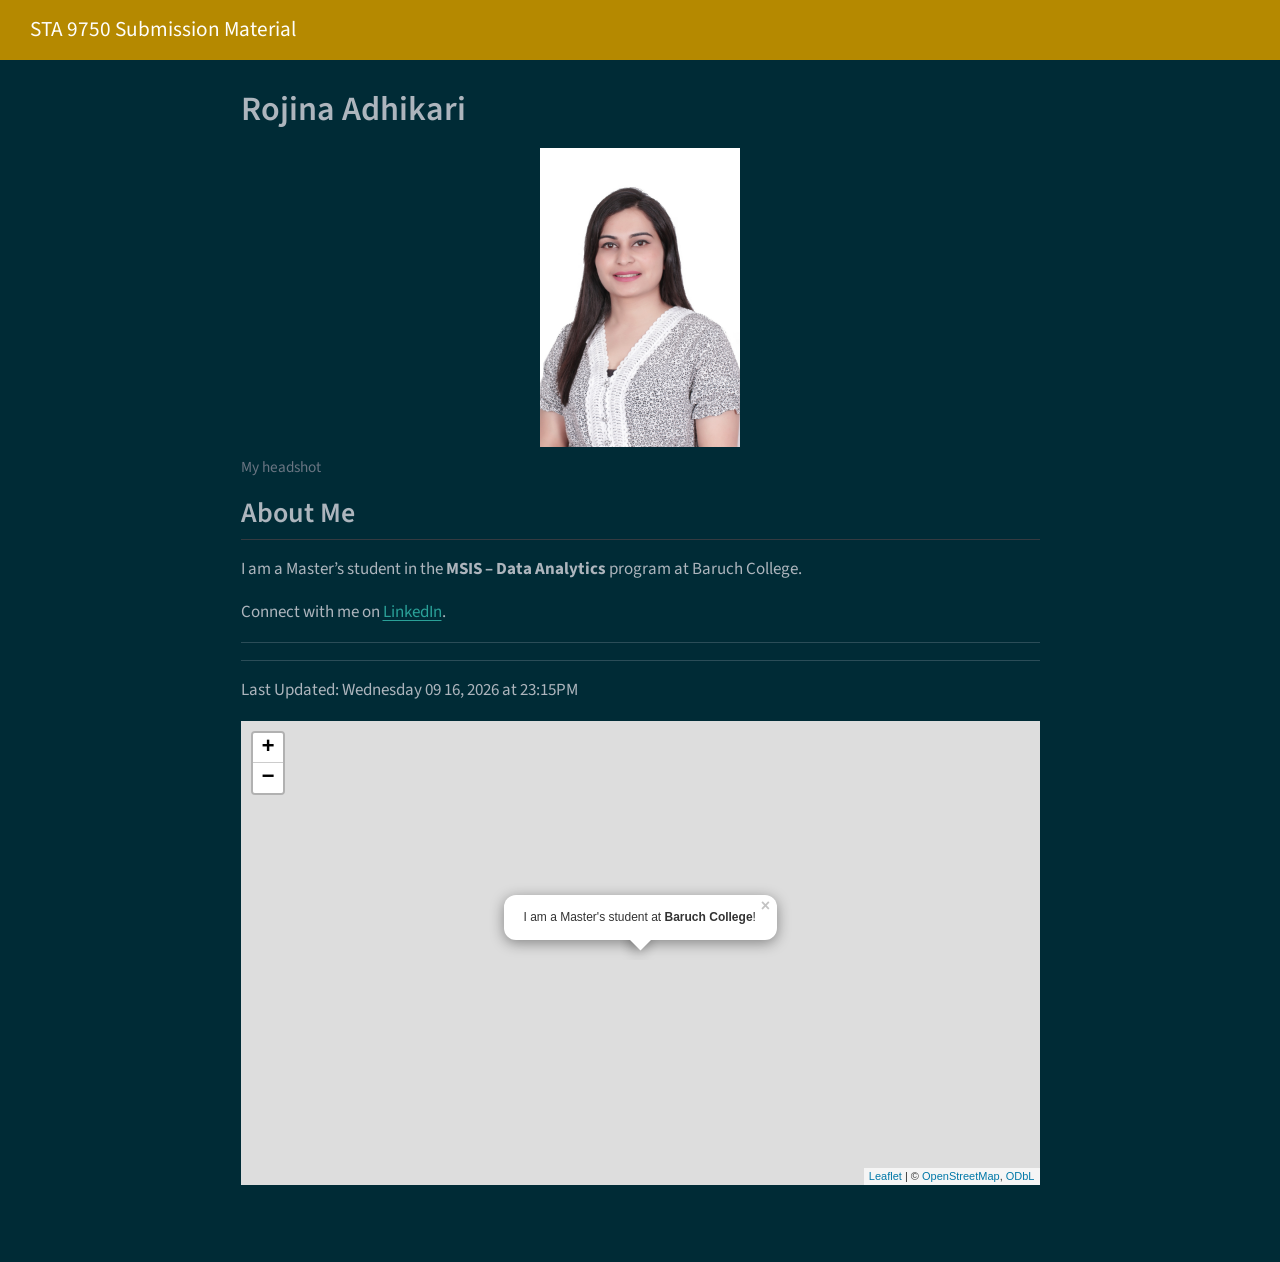
==== commit 4f1b2035: "re-rendering by updating image width" ====
--- a/docs/index.html
+++ b/docs/index.html
@@ -132,7 +132,7 @@
 
 <div class="quarto-figure quarto-figure-center">
 <figure class="figure">
-<p><img src="headshot.jpeg" class="img-fluid figure-img"></p>
+<p><img src="headshot.jpeg" class="img-fluid figure-img" style="width:25.0%"></p>
 <figcaption>My headshot</figcaption>
 </figure>
 </div>
@@ -142,11 +142,11 @@
 <p>Connect with me on <a href="https://www.linkedin.com/in/rojina-adhikari-506b01144/">LinkedIn</a>.</p>
 <hr>
 <hr>
-<p>Last Updated: Wednesday 09 16, 2026 at 23:13PM</p>
+<p>Last Updated: Wednesday 09 16, 2026 at 23:15PM</p>
 <div class="cell">
 <div class="cell-output-display">
-<div class="leaflet html-widget html-fill-item" id="htmlwidget-5fe8af1d6cec881132e7" style="width:100%;height:464px;"></div>
-<script type="application/json" data-for="htmlwidget-5fe8af1d6cec881132e7">{"x":{"options":{"crs":{"crsClass":"L.CRS.EPSG3857","code":null,"proj4def":null,"projectedBounds":null,"options":{}}},"calls":[{"method":"addTiles","args":["https://{s}.tile.openstreetmap.org/{z}/{x}/{y}.png",null,null,{"minZoom":0,"maxZoom":18,"tileSize":256,"subdomains":"abc","errorTileUrl":"","tms":false,"noWrap":false,"zoomOffset":0,"zoomReverse":false,"opacity":1,"zIndex":1,"detectRetina":false,"attribution":"&copy; <a href=\"https://openstreetmap.org/copyright/\">OpenStreetMap<\/a>,  <a href=\"https://opendatacommons.org/licenses/odbl/\">ODbL<\/a>"}]},{"method":"addPopups","args":[40.74028,-73.98333,"I am a Master's student at <b>Baruch College<\/b>!",null,null,{"maxWidth":300,"minWidth":50,"autoPan":true,"keepInView":false,"closeButton":true,"className":""}]}],"setView":[[40.74028,-73.98333],17,[]],"limits":{"lat":[40.74028,40.74028],"lng":[-73.98333,-73.98333]}},"evals":[],"jsHooks":[]}</script>
+<div class="leaflet html-widget html-fill-item" id="htmlwidget-53892a95ee6acbe955e7" style="width:100%;height:464px;"></div>
+<script type="application/json" data-for="htmlwidget-53892a95ee6acbe955e7">{"x":{"options":{"crs":{"crsClass":"L.CRS.EPSG3857","code":null,"proj4def":null,"projectedBounds":null,"options":{}}},"calls":[{"method":"addTiles","args":["https://{s}.tile.openstreetmap.org/{z}/{x}/{y}.png",null,null,{"minZoom":0,"maxZoom":18,"tileSize":256,"subdomains":"abc","errorTileUrl":"","tms":false,"noWrap":false,"zoomOffset":0,"zoomReverse":false,"opacity":1,"zIndex":1,"detectRetina":false,"attribution":"&copy; <a href=\"https://openstreetmap.org/copyright/\">OpenStreetMap<\/a>,  <a href=\"https://opendatacommons.org/licenses/odbl/\">ODbL<\/a>"}]},{"method":"addPopups","args":[40.74028,-73.98333,"I am a Master's student at <b>Baruch College<\/b>!",null,null,{"maxWidth":300,"minWidth":50,"autoPan":true,"keepInView":false,"closeButton":true,"className":""}]}],"setView":[[40.74028,-73.98333],17,[]],"limits":{"lat":[40.74028,40.74028],"lng":[-73.98333,-73.98333]}},"evals":[],"jsHooks":[]}</script>
 </div>
 </div>
 
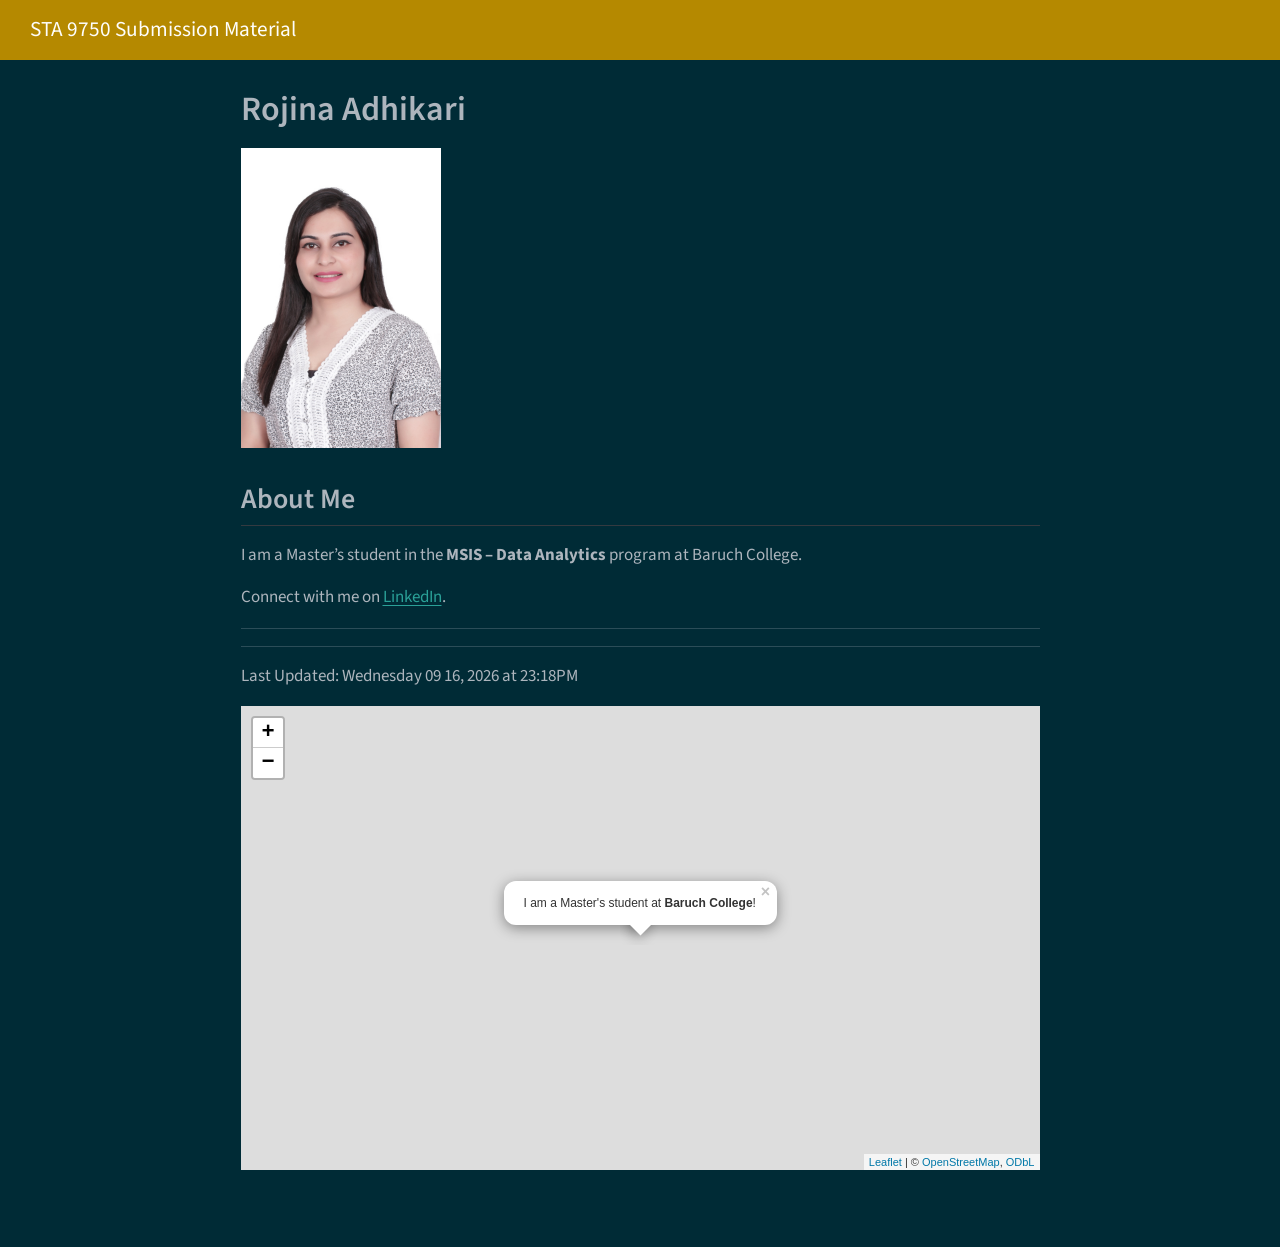
==== commit b6395554: "making width of headshot image to 200 px" ====
--- a/docs/index.html
+++ b/docs/index.html
@@ -130,23 +130,18 @@
 </header>
 
 
-<div class="quarto-figure quarto-figure-center">
-<figure class="figure">
-<p><img src="headshot.jpeg" class="img-fluid figure-img" style="width:25.0%"></p>
-<figcaption>My headshot</figcaption>
-</figure>
-</div>
+<p><img src="headshot.jpeg" class="img-fluid" width="200"></p>
 <section id="about-me" class="level2">
 <h2 class="anchored" data-anchor-id="about-me">About Me</h2>
 <p>I am a Master’s student in the <strong>MSIS – Data Analytics</strong> program at Baruch College.</p>
 <p>Connect with me on <a href="https://www.linkedin.com/in/rojina-adhikari-506b01144/">LinkedIn</a>.</p>
 <hr>
 <hr>
-<p>Last Updated: Wednesday 09 16, 2026 at 23:15PM</p>
+<p>Last Updated: Wednesday 09 16, 2026 at 23:18PM</p>
 <div class="cell">
 <div class="cell-output-display">
-<div class="leaflet html-widget html-fill-item" id="htmlwidget-53892a95ee6acbe955e7" style="width:100%;height:464px;"></div>
-<script type="application/json" data-for="htmlwidget-53892a95ee6acbe955e7">{"x":{"options":{"crs":{"crsClass":"L.CRS.EPSG3857","code":null,"proj4def":null,"projectedBounds":null,"options":{}}},"calls":[{"method":"addTiles","args":["https://{s}.tile.openstreetmap.org/{z}/{x}/{y}.png",null,null,{"minZoom":0,"maxZoom":18,"tileSize":256,"subdomains":"abc","errorTileUrl":"","tms":false,"noWrap":false,"zoomOffset":0,"zoomReverse":false,"opacity":1,"zIndex":1,"detectRetina":false,"attribution":"&copy; <a href=\"https://openstreetmap.org/copyright/\">OpenStreetMap<\/a>,  <a href=\"https://opendatacommons.org/licenses/odbl/\">ODbL<\/a>"}]},{"method":"addPopups","args":[40.74028,-73.98333,"I am a Master's student at <b>Baruch College<\/b>!",null,null,{"maxWidth":300,"minWidth":50,"autoPan":true,"keepInView":false,"closeButton":true,"className":""}]}],"setView":[[40.74028,-73.98333],17,[]],"limits":{"lat":[40.74028,40.74028],"lng":[-73.98333,-73.98333]}},"evals":[],"jsHooks":[]}</script>
+<div class="leaflet html-widget html-fill-item" id="htmlwidget-c7105b40eaea102271a9" style="width:100%;height:464px;"></div>
+<script type="application/json" data-for="htmlwidget-c7105b40eaea102271a9">{"x":{"options":{"crs":{"crsClass":"L.CRS.EPSG3857","code":null,"proj4def":null,"projectedBounds":null,"options":{}}},"calls":[{"method":"addTiles","args":["https://{s}.tile.openstreetmap.org/{z}/{x}/{y}.png",null,null,{"minZoom":0,"maxZoom":18,"tileSize":256,"subdomains":"abc","errorTileUrl":"","tms":false,"noWrap":false,"zoomOffset":0,"zoomReverse":false,"opacity":1,"zIndex":1,"detectRetina":false,"attribution":"&copy; <a href=\"https://openstreetmap.org/copyright/\">OpenStreetMap<\/a>,  <a href=\"https://opendatacommons.org/licenses/odbl/\">ODbL<\/a>"}]},{"method":"addPopups","args":[40.74028,-73.98333,"I am a Master's student at <b>Baruch College<\/b>!",null,null,{"maxWidth":300,"minWidth":50,"autoPan":true,"keepInView":false,"closeButton":true,"className":""}]}],"setView":[[40.74028,-73.98333],17,[]],"limits":{"lat":[40.74028,40.74028],"lng":[-73.98333,-73.98333]}},"evals":[],"jsHooks":[]}</script>
 </div>
 </div>
 
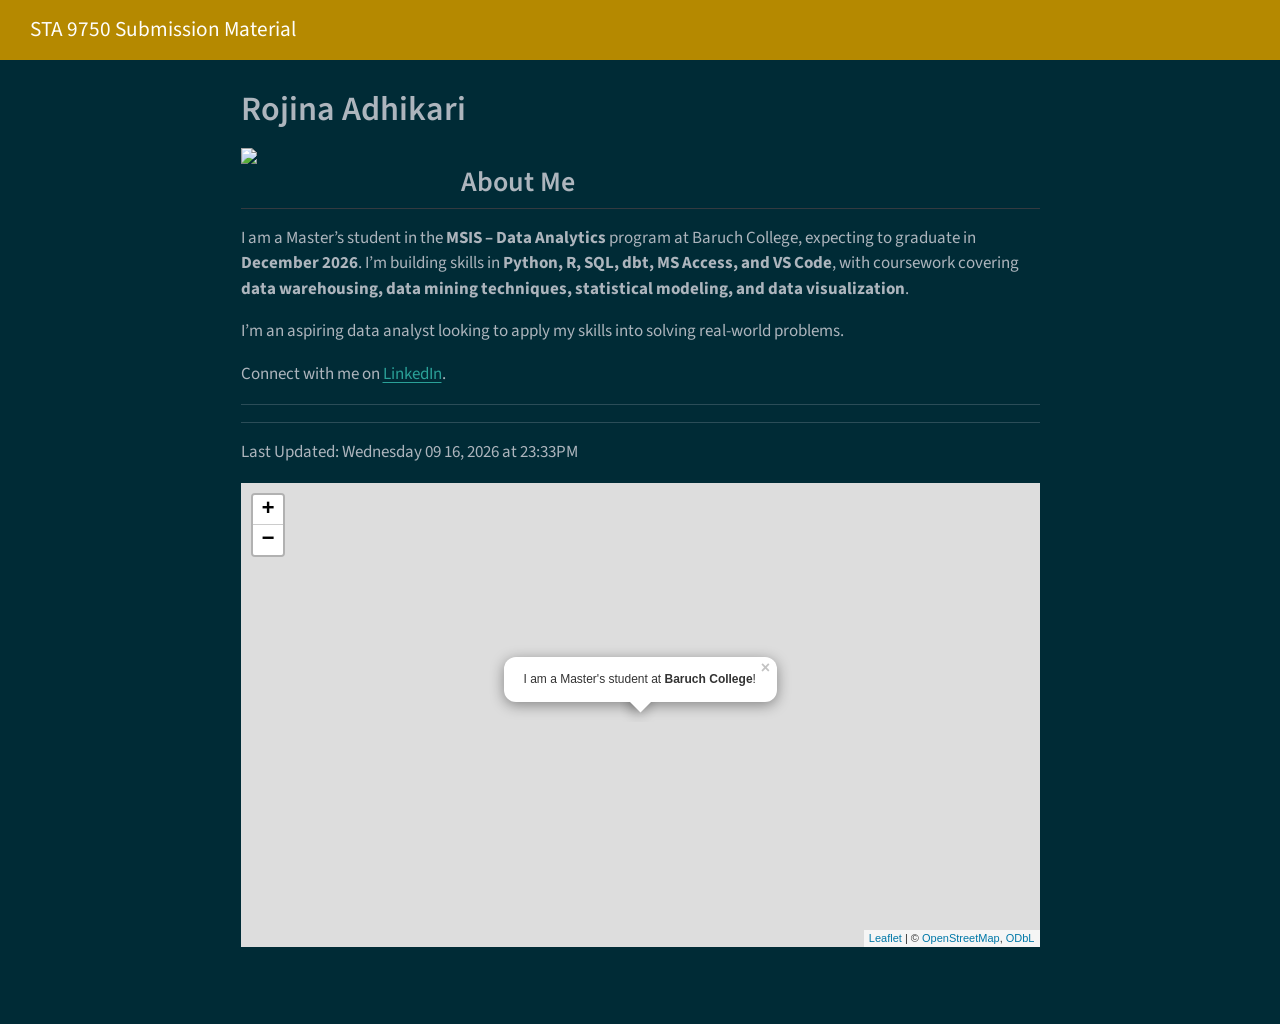
==== commit f2d527ab: "aligning headshot image to left margin and adding more details to "about me"" ====
--- a/docs/index.html
+++ b/docs/index.html
@@ -130,18 +130,19 @@
 </header>
 
 
-<p><img src="headshot.jpeg" class="img-fluid" width="200"></p>
+<p><img src="headshot.jpg" class="img-fluid" style="float:left; margin-right:20px; margin-bottom:10px;" width="200"></p>
 <section id="about-me" class="level2">
 <h2 class="anchored" data-anchor-id="about-me">About Me</h2>
-<p>I am a Master’s student in the <strong>MSIS – Data Analytics</strong> program at Baruch College.</p>
+<p>I am a Master’s student in the <strong>MSIS – Data Analytics</strong> program at Baruch College, expecting to graduate in <strong>December 2026</strong>. I’m building skills in <strong>Python, R, SQL, dbt, MS Access, and VS Code</strong>, with coursework covering <strong>data warehousing, data mining techniques, statistical modeling, and data visualization</strong>.</p>
+<p>I’m an aspiring data analyst looking to apply my skills into solving real-world problems.</p>
 <p>Connect with me on <a href="https://www.linkedin.com/in/rojina-adhikari-506b01144/">LinkedIn</a>.</p>
 <hr>
 <hr>
-<p>Last Updated: Wednesday 09 16, 2026 at 23:18PM</p>
+<p>Last Updated: Wednesday 09 16, 2026 at 23:33PM</p>
 <div class="cell">
 <div class="cell-output-display">
-<div class="leaflet html-widget html-fill-item" id="htmlwidget-c7105b40eaea102271a9" style="width:100%;height:464px;"></div>
-<script type="application/json" data-for="htmlwidget-c7105b40eaea102271a9">{"x":{"options":{"crs":{"crsClass":"L.CRS.EPSG3857","code":null,"proj4def":null,"projectedBounds":null,"options":{}}},"calls":[{"method":"addTiles","args":["https://{s}.tile.openstreetmap.org/{z}/{x}/{y}.png",null,null,{"minZoom":0,"maxZoom":18,"tileSize":256,"subdomains":"abc","errorTileUrl":"","tms":false,"noWrap":false,"zoomOffset":0,"zoomReverse":false,"opacity":1,"zIndex":1,"detectRetina":false,"attribution":"&copy; <a href=\"https://openstreetmap.org/copyright/\">OpenStreetMap<\/a>,  <a href=\"https://opendatacommons.org/licenses/odbl/\">ODbL<\/a>"}]},{"method":"addPopups","args":[40.74028,-73.98333,"I am a Master's student at <b>Baruch College<\/b>!",null,null,{"maxWidth":300,"minWidth":50,"autoPan":true,"keepInView":false,"closeButton":true,"className":""}]}],"setView":[[40.74028,-73.98333],17,[]],"limits":{"lat":[40.74028,40.74028],"lng":[-73.98333,-73.98333]}},"evals":[],"jsHooks":[]}</script>
+<div class="leaflet html-widget html-fill-item" id="htmlwidget-ce1b03d3dc399f378105" style="width:100%;height:464px;"></div>
+<script type="application/json" data-for="htmlwidget-ce1b03d3dc399f378105">{"x":{"options":{"crs":{"crsClass":"L.CRS.EPSG3857","code":null,"proj4def":null,"projectedBounds":null,"options":{}}},"calls":[{"method":"addTiles","args":["https://{s}.tile.openstreetmap.org/{z}/{x}/{y}.png",null,null,{"minZoom":0,"maxZoom":18,"tileSize":256,"subdomains":"abc","errorTileUrl":"","tms":false,"noWrap":false,"zoomOffset":0,"zoomReverse":false,"opacity":1,"zIndex":1,"detectRetina":false,"attribution":"&copy; <a href=\"https://openstreetmap.org/copyright/\">OpenStreetMap<\/a>,  <a href=\"https://opendatacommons.org/licenses/odbl/\">ODbL<\/a>"}]},{"method":"addPopups","args":[40.74028,-73.98333,"I am a Master's student at <b>Baruch College<\/b>!",null,null,{"maxWidth":300,"minWidth":50,"autoPan":true,"keepInView":false,"closeButton":true,"className":""}]}],"setView":[[40.74028,-73.98333],17,[]],"limits":{"lat":[40.74028,40.74028],"lng":[-73.98333,-73.98333]}},"evals":[],"jsHooks":[]}</script>
 </div>
 </div>
 
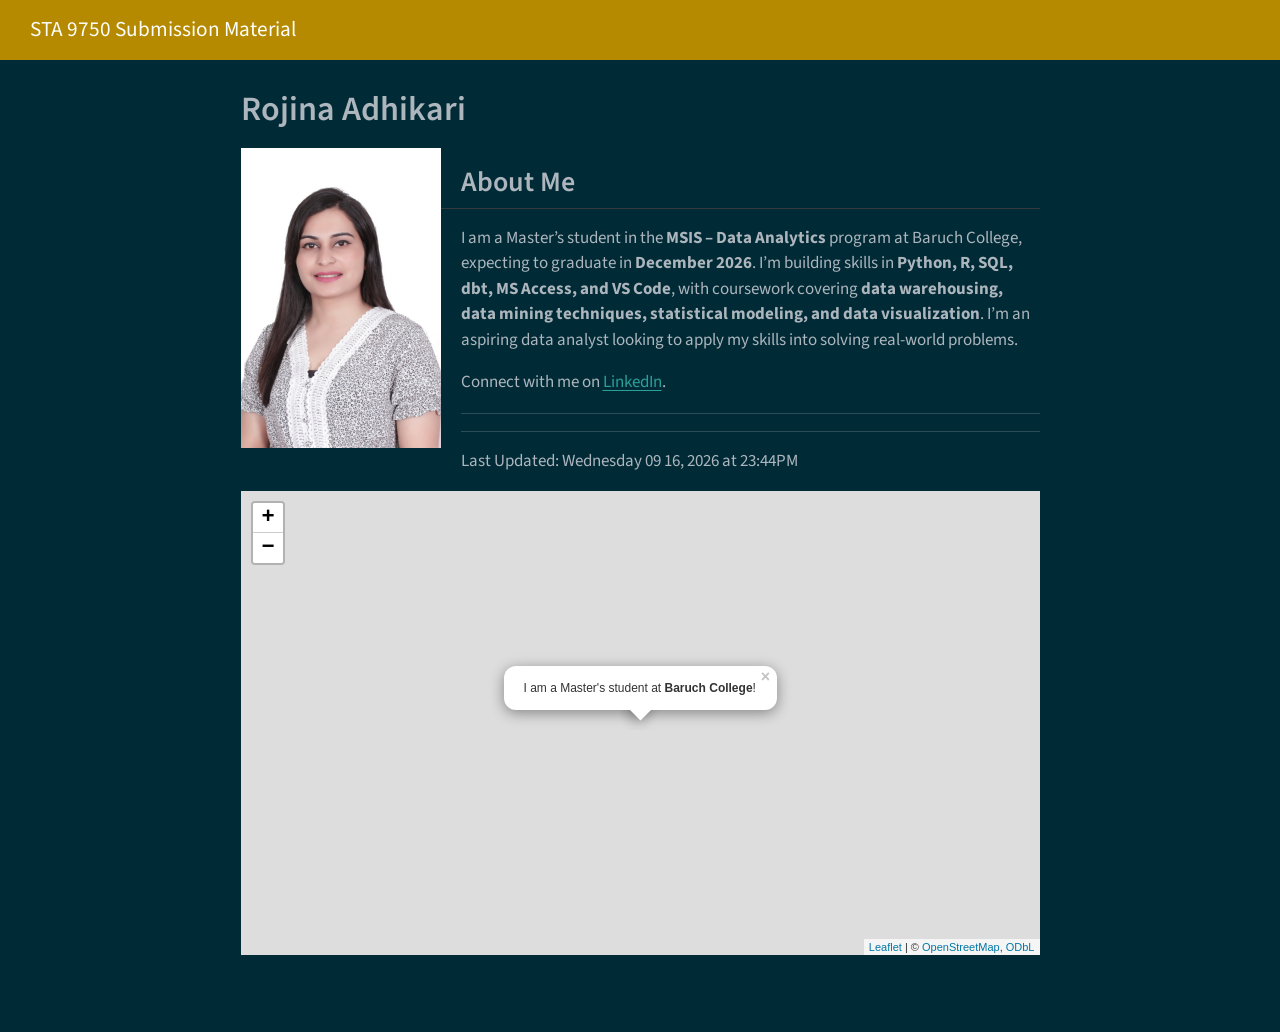
==== commit 05fffb76: "adjusted image and description about me" ====
--- a/docs/index.html
+++ b/docs/index.html
@@ -130,19 +130,18 @@
 </header>
 
 
-<p><img src="headshot.jpg" class="img-fluid" style="float:left; margin-right:20px; margin-bottom:10px;" width="200"></p>
+<p><img src="headshot.jpeg" class="img-fluid" style="float:left; margin-right:20px; margin-bottom:10px;" width="200"></p>
 <section id="about-me" class="level2">
 <h2 class="anchored" data-anchor-id="about-me">About Me</h2>
-<p>I am a Master’s student in the <strong>MSIS – Data Analytics</strong> program at Baruch College, expecting to graduate in <strong>December 2026</strong>. I’m building skills in <strong>Python, R, SQL, dbt, MS Access, and VS Code</strong>, with coursework covering <strong>data warehousing, data mining techniques, statistical modeling, and data visualization</strong>.</p>
-<p>I’m an aspiring data analyst looking to apply my skills into solving real-world problems.</p>
+<p>I am a Master’s student in the <strong>MSIS – Data Analytics</strong> program at Baruch College, expecting to graduate in <strong>December 2026</strong>. I’m building skills in <strong>Python, R, SQL, dbt, MS Access, and VS Code</strong>, with coursework covering <strong>data warehousing, data mining techniques, statistical modeling, and data visualization</strong>. I’m an aspiring data analyst looking to apply my skills into solving real-world problems.</p>
 <p>Connect with me on <a href="https://www.linkedin.com/in/rojina-adhikari-506b01144/">LinkedIn</a>.</p>
 <hr>
 <hr>
-<p>Last Updated: Wednesday 09 16, 2026 at 23:33PM</p>
+<p>Last Updated: Wednesday 09 16, 2026 at 23:44PM</p>
 <div class="cell">
 <div class="cell-output-display">
-<div class="leaflet html-widget html-fill-item" id="htmlwidget-ce1b03d3dc399f378105" style="width:100%;height:464px;"></div>
-<script type="application/json" data-for="htmlwidget-ce1b03d3dc399f378105">{"x":{"options":{"crs":{"crsClass":"L.CRS.EPSG3857","code":null,"proj4def":null,"projectedBounds":null,"options":{}}},"calls":[{"method":"addTiles","args":["https://{s}.tile.openstreetmap.org/{z}/{x}/{y}.png",null,null,{"minZoom":0,"maxZoom":18,"tileSize":256,"subdomains":"abc","errorTileUrl":"","tms":false,"noWrap":false,"zoomOffset":0,"zoomReverse":false,"opacity":1,"zIndex":1,"detectRetina":false,"attribution":"&copy; <a href=\"https://openstreetmap.org/copyright/\">OpenStreetMap<\/a>,  <a href=\"https://opendatacommons.org/licenses/odbl/\">ODbL<\/a>"}]},{"method":"addPopups","args":[40.74028,-73.98333,"I am a Master's student at <b>Baruch College<\/b>!",null,null,{"maxWidth":300,"minWidth":50,"autoPan":true,"keepInView":false,"closeButton":true,"className":""}]}],"setView":[[40.74028,-73.98333],17,[]],"limits":{"lat":[40.74028,40.74028],"lng":[-73.98333,-73.98333]}},"evals":[],"jsHooks":[]}</script>
+<div class="leaflet html-widget html-fill-item" id="htmlwidget-55aea2df98976851dc14" style="width:100%;height:464px;"></div>
+<script type="application/json" data-for="htmlwidget-55aea2df98976851dc14">{"x":{"options":{"crs":{"crsClass":"L.CRS.EPSG3857","code":null,"proj4def":null,"projectedBounds":null,"options":{}}},"calls":[{"method":"addTiles","args":["https://{s}.tile.openstreetmap.org/{z}/{x}/{y}.png",null,null,{"minZoom":0,"maxZoom":18,"tileSize":256,"subdomains":"abc","errorTileUrl":"","tms":false,"noWrap":false,"zoomOffset":0,"zoomReverse":false,"opacity":1,"zIndex":1,"detectRetina":false,"attribution":"&copy; <a href=\"https://openstreetmap.org/copyright/\">OpenStreetMap<\/a>,  <a href=\"https://opendatacommons.org/licenses/odbl/\">ODbL<\/a>"}]},{"method":"addPopups","args":[40.74028,-73.98333,"I am a Master's student at <b>Baruch College<\/b>!",null,null,{"maxWidth":300,"minWidth":50,"autoPan":true,"keepInView":false,"closeButton":true,"className":""}]}],"setView":[[40.74028,-73.98333],17,[]],"limits":{"lat":[40.74028,40.74028],"lng":[-73.98333,-73.98333]}},"evals":[],"jsHooks":[]}</script>
 </div>
 </div>
 
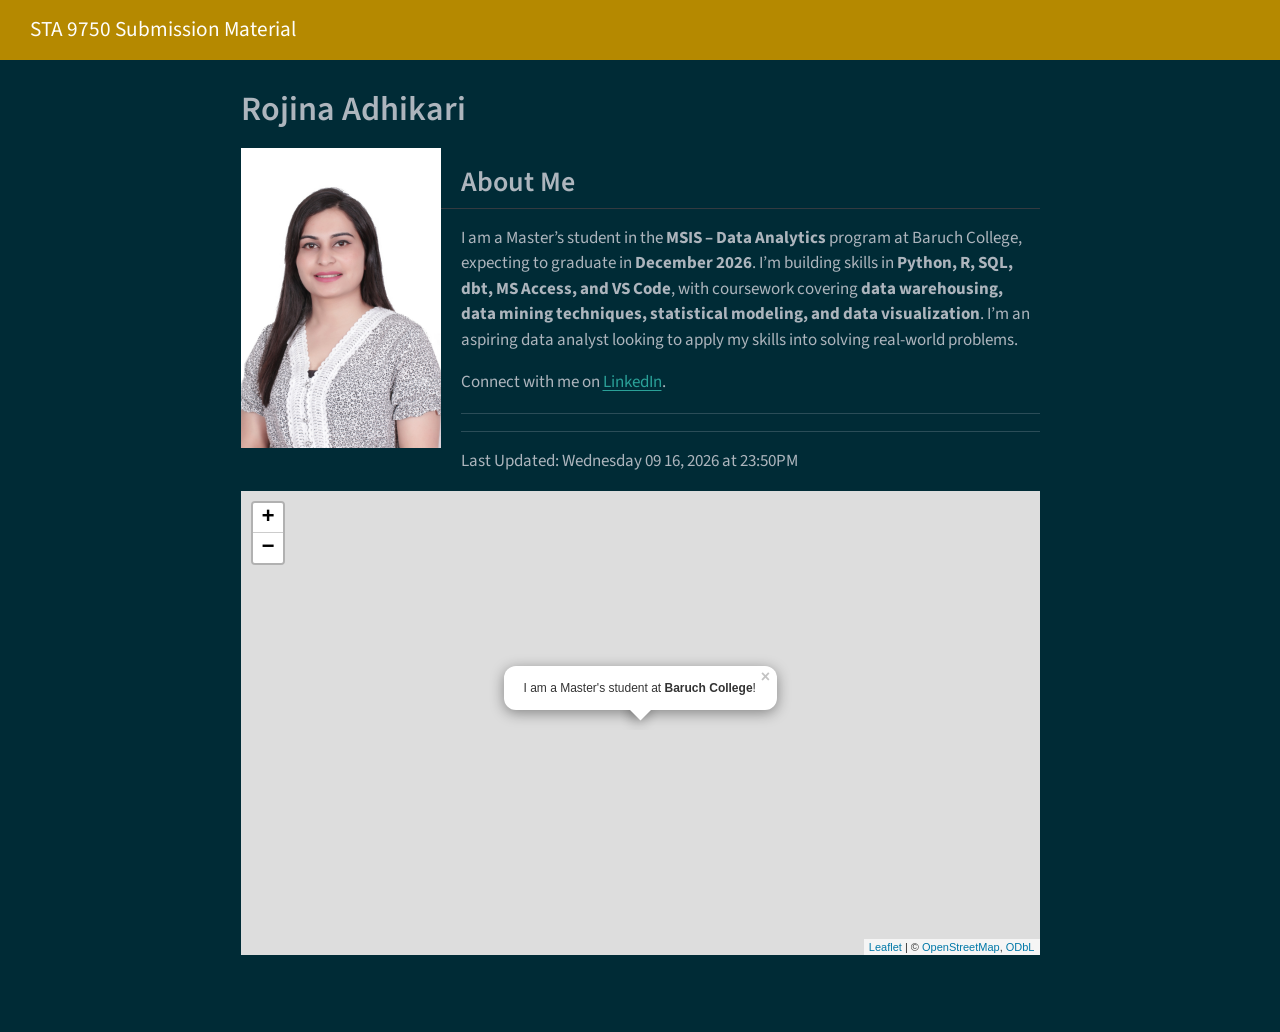
==== commit b2cccba2: "Change headshot.jpg to headshot.jpeg" ====
--- a/docs/index.html
+++ b/docs/index.html
@@ -137,11 +137,11 @@
 <p>Connect with me on <a href="https://www.linkedin.com/in/rojina-adhikari-506b01144/">LinkedIn</a>.</p>
 <hr>
 <hr>
-<p>Last Updated: Wednesday 09 16, 2026 at 23:44PM</p>
+<p>Last Updated: Wednesday 09 16, 2026 at 23:50PM</p>
 <div class="cell">
 <div class="cell-output-display">
-<div class="leaflet html-widget html-fill-item" id="htmlwidget-55aea2df98976851dc14" style="width:100%;height:464px;"></div>
-<script type="application/json" data-for="htmlwidget-55aea2df98976851dc14">{"x":{"options":{"crs":{"crsClass":"L.CRS.EPSG3857","code":null,"proj4def":null,"projectedBounds":null,"options":{}}},"calls":[{"method":"addTiles","args":["https://{s}.tile.openstreetmap.org/{z}/{x}/{y}.png",null,null,{"minZoom":0,"maxZoom":18,"tileSize":256,"subdomains":"abc","errorTileUrl":"","tms":false,"noWrap":false,"zoomOffset":0,"zoomReverse":false,"opacity":1,"zIndex":1,"detectRetina":false,"attribution":"&copy; <a href=\"https://openstreetmap.org/copyright/\">OpenStreetMap<\/a>,  <a href=\"https://opendatacommons.org/licenses/odbl/\">ODbL<\/a>"}]},{"method":"addPopups","args":[40.74028,-73.98333,"I am a Master's student at <b>Baruch College<\/b>!",null,null,{"maxWidth":300,"minWidth":50,"autoPan":true,"keepInView":false,"closeButton":true,"className":""}]}],"setView":[[40.74028,-73.98333],17,[]],"limits":{"lat":[40.74028,40.74028],"lng":[-73.98333,-73.98333]}},"evals":[],"jsHooks":[]}</script>
+<div class="leaflet html-widget html-fill-item" id="htmlwidget-b6902957f45cdf96a28c" style="width:100%;height:464px;"></div>
+<script type="application/json" data-for="htmlwidget-b6902957f45cdf96a28c">{"x":{"options":{"crs":{"crsClass":"L.CRS.EPSG3857","code":null,"proj4def":null,"projectedBounds":null,"options":{}}},"calls":[{"method":"addTiles","args":["https://{s}.tile.openstreetmap.org/{z}/{x}/{y}.png",null,null,{"minZoom":0,"maxZoom":18,"tileSize":256,"subdomains":"abc","errorTileUrl":"","tms":false,"noWrap":false,"zoomOffset":0,"zoomReverse":false,"opacity":1,"zIndex":1,"detectRetina":false,"attribution":"&copy; <a href=\"https://openstreetmap.org/copyright/\">OpenStreetMap<\/a>,  <a href=\"https://opendatacommons.org/licenses/odbl/\">ODbL<\/a>"}]},{"method":"addPopups","args":[40.74028,-73.98333,"I am a Master's student at <b>Baruch College<\/b>!",null,null,{"maxWidth":300,"minWidth":50,"autoPan":true,"keepInView":false,"closeButton":true,"className":""}]}],"setView":[[40.74028,-73.98333],17,[]],"limits":{"lat":[40.74028,40.74028],"lng":[-73.98333,-73.98333]}},"evals":[],"jsHooks":[]}</script>
 </div>
 </div>
 
